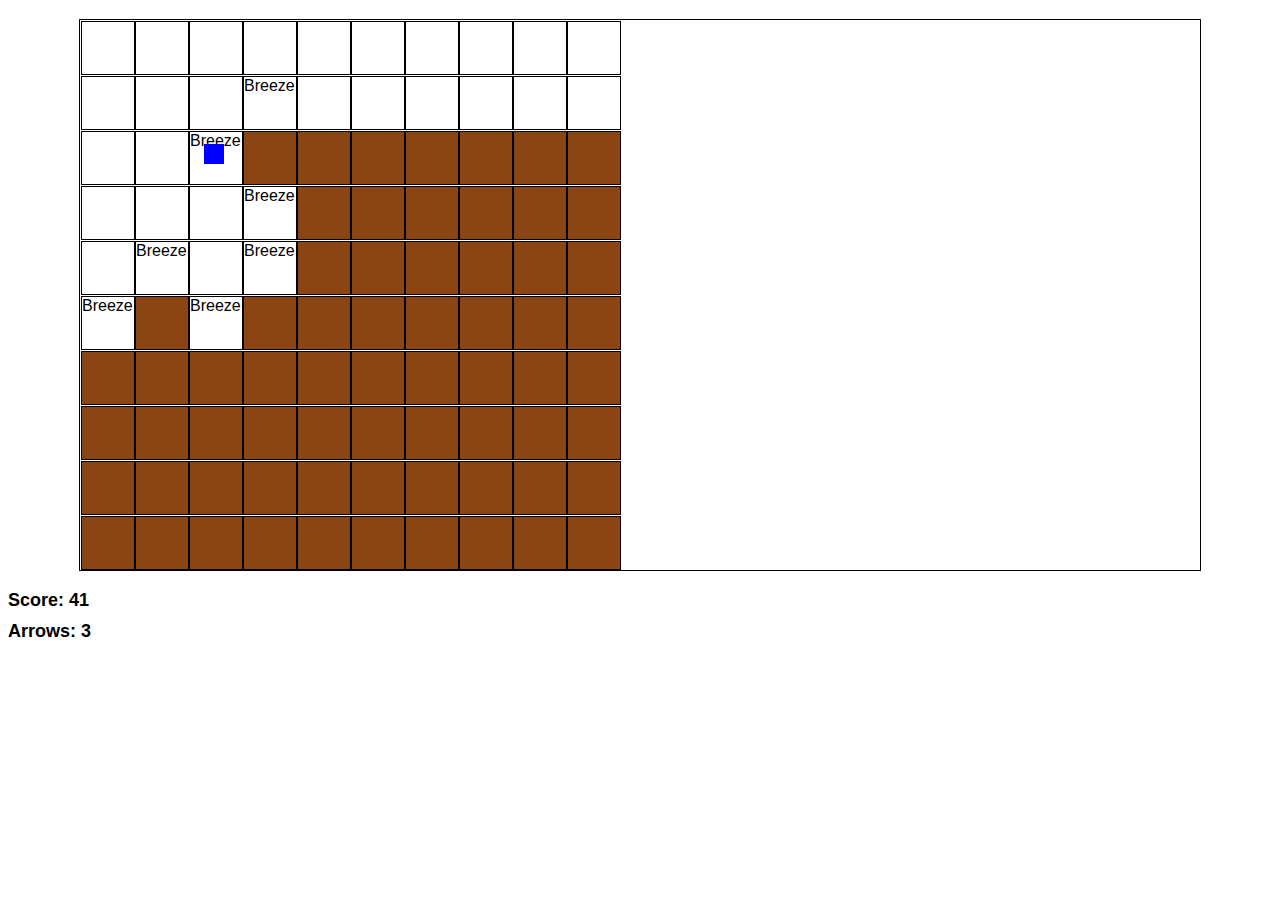
==== index.html @ 75b73d28 "Fixed issue where due to rendering issue, there were some inconsistency of player's current position" ====
<!DOCTYPE html>
<html lang="en">

<head>
    <meta charset="UTF-8">
    <meta name="viewport" content="width=device-width, initial-scale=1.0">
    <title>Wumpus World</title>
    <link rel="stylesheet" href="style.css">
</head>

<body>
    <div class="game-container">
        <div id="player"></div>
        <div class="grid-container" id="grid-container"></div>
        <div class="wumpus" id="wumpus"></div>
    </div>
    
    <div id="score">Score: 0</div>
    <div id="arrows">Arrows: 3</div>
    <div id="message"></div>
    <script src="game.js"></script>
</body>

</html>
---- style.css ----
body {
    font-family: Arial, sans-serif;
}


.game-container {
    position: relative; 
    width: 1120px;
    height: 550px;
    margin: 20px auto;
    outline: 1px solid black;
  }

.grid-container {
    display: grid;
    grid-template-columns: repeat(10, 54px);
    
}


.grid-cell {
    width: 52px;
    height: 52px;
    background: #8b4513;
    border: 1px solid black;
    
}

.grid-cell-elements {
    width: 100%;
    height: 100%;
    background: #fff;
    display: none;
}

.grid-cell.breeze {
    color: #000;
    /* display: none; */
}

.grid-cell.stench {
    color: #000;
    /* display: none; */
}

#player {
    width: 20px;
    height: 20px;
    background-image: url('path_to_player_image.png');
    background-color: #00f;
    position: absolute;
    z-index: 1;
}

.wumpus {
    width: 20px;
    height: 20px;
    background-color: #f00;
    position: absolute;
    z-index: 1;
    /* display: none; */
}

.pit {
    width: 20px;
    height: 20px;
    background-color: #000;
    position: absolute;
    z-index: 1;
    /* display: none; */
}




#score {
    font-size: 18px;
    font-weight: bold;
    margin-top: 10px;
}

#arrows {
    font-size: 18px;
    font-weight: bold;
    margin-top: 10px;
}

#message {
    font-size: 24px;
    font-weight: bold;
    margin-top: 20px;
}
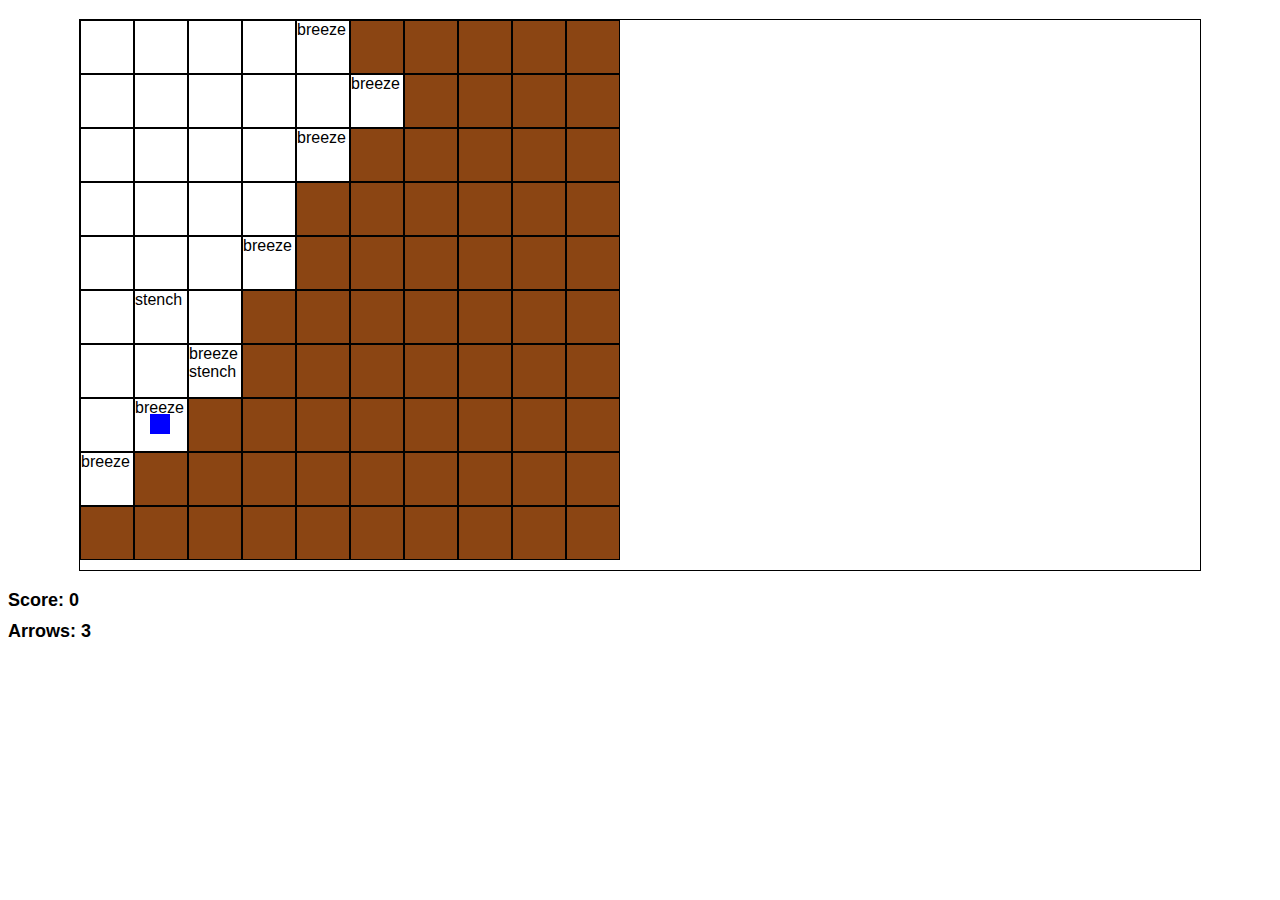
==== commit 7926e007: "UI adjustation bug fixed game will be over once agent fell into pit or collide with wumpus" ====
--- a/index.html
+++ b/index.html
@@ -12,13 +12,12 @@
     <div class="game-container">
         <div id="player"></div>
         <div class="grid-container" id="grid-container"></div>
-        <div class="wumpus" id="wumpus"></div>
     </div>
     
     <div id="score">Score: 0</div>
     <div id="arrows">Arrows: 3</div>
     <div id="message"></div>
-    <script src="game.js"></script>
+    <script type="module" src="game.js"></script>
 </body>
 
 </html>--- a/style.css
+++ b/style.css
@@ -70,9 +70,6 @@
     /* display: none; */
 }
 
-
-
-
 #score {
     font-size: 18px;
     font-weight: bold;
